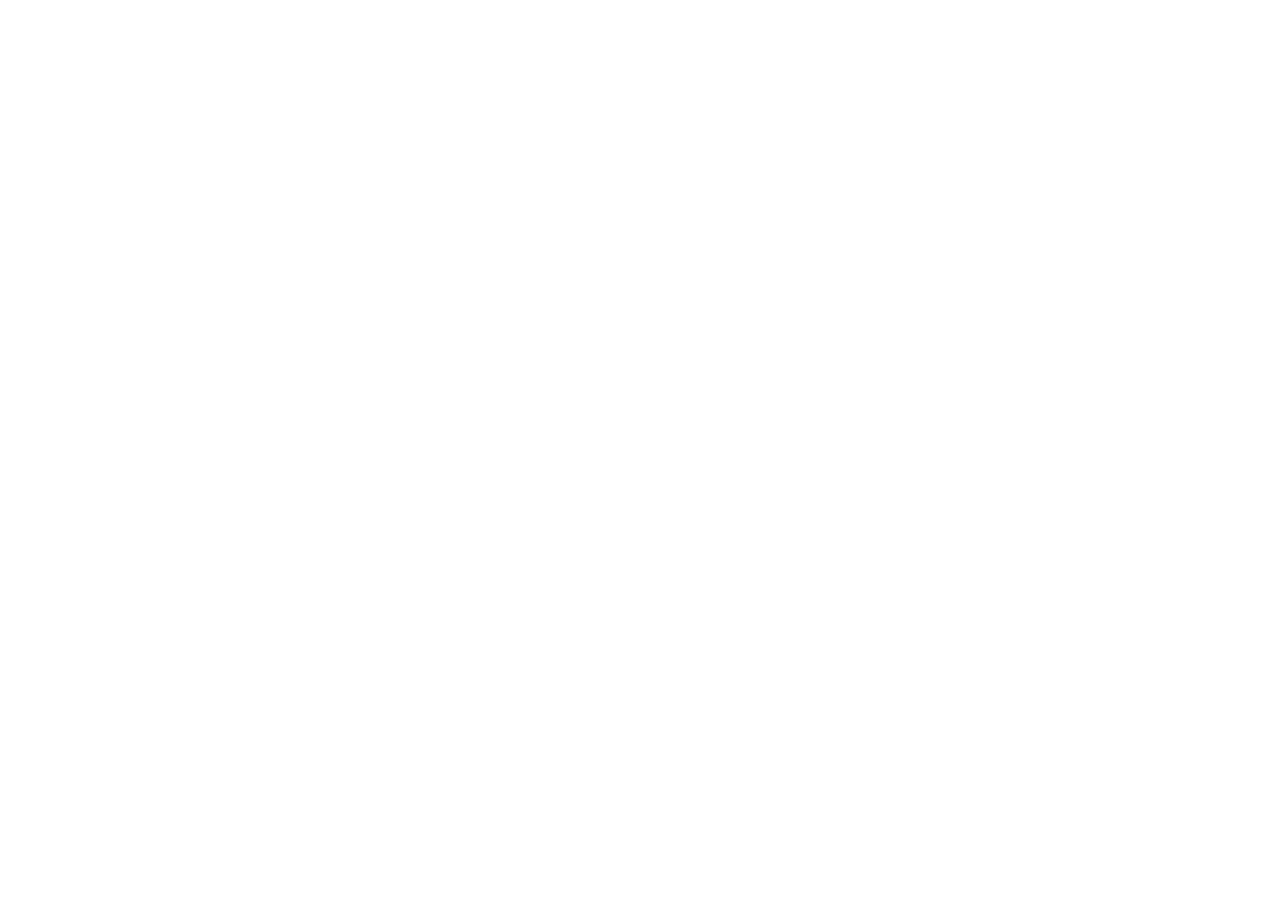
==== index.html @ 34b5a78c "initial commit" ====
<!DOCTYPE html>
<html lang="en">

<head>
    <meta charset="UTF-8">
    <meta http-equiv="X-UA-Compatible" content="IE=edge">
    <meta name="viewport" content="width=device-width, initial-scale=1.0">
    <title>Turn2us | Age Verification</title>
    <link rel="stylesheet" href="style.css">
</head>

<body>

    <script src="index.js"></script>
</body>

</html>
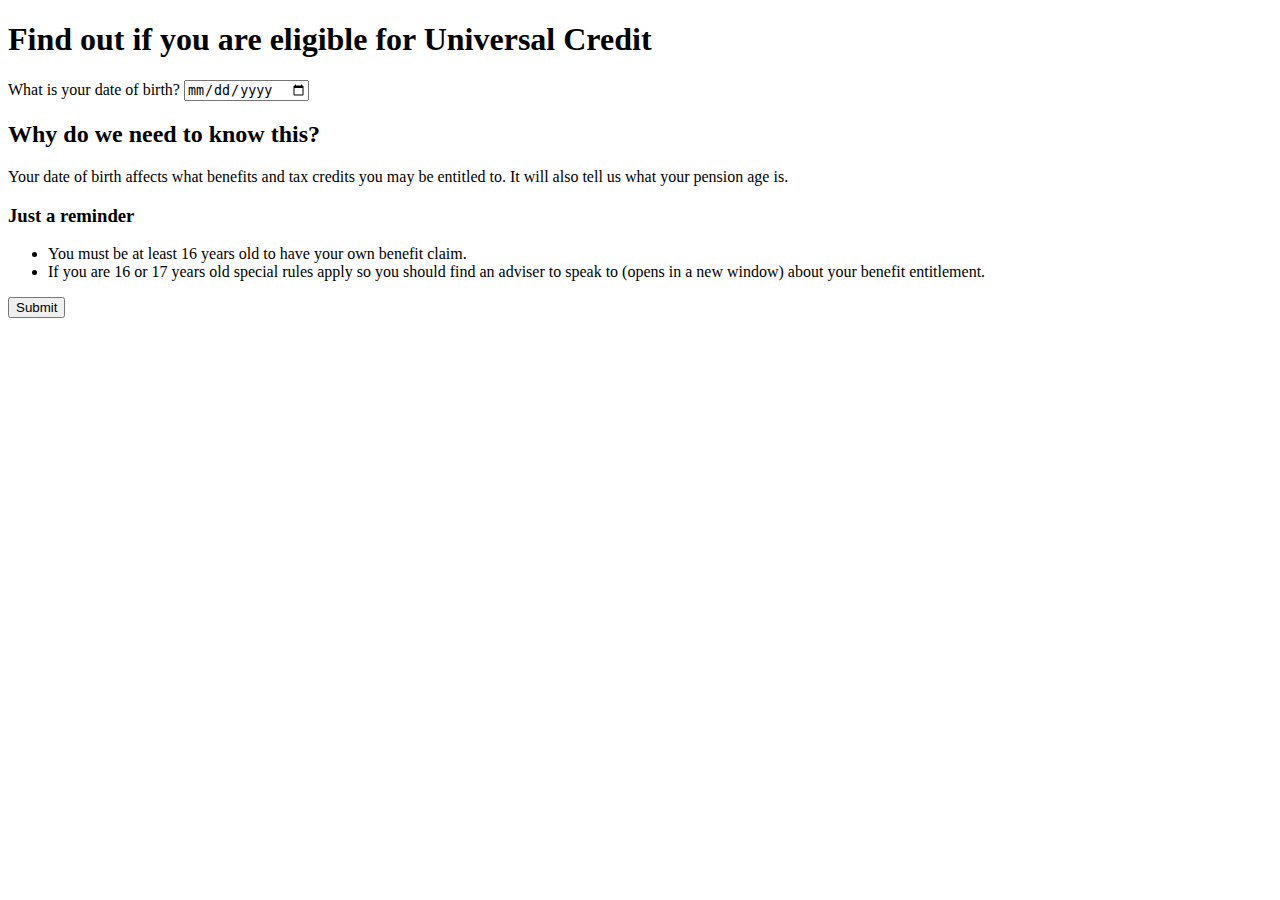
==== commit 526bfb47: "add html elements" ====
--- a/index.html
+++ b/index.html
@@ -10,6 +10,35 @@
 </head>
 
 <body>
+    <h1 id="title">Find out if you are eligible for Universal Credit</h1>
+    <section id="form-section">
+        <form id="form">
+            <label for="dob" id="dob-label">What is your date of birth?</label>
+            <input type="date" name="dob" id="dob">
+            <div>
+                <h2>Why do we need to know this?</h2>
+                <p>
+                    Your date of birth affects what benefits and tax credits you may be entitled to. It will also tell
+                    us
+                    what
+                    your pension age is.
+                </p>
+                <h3>Just a reminder</h3>
+                <ul>
+                    <li>
+                        You must be at least 16 years old to have your own benefit claim.
+                    </li>
+                    <li>
+                        If you are 16 or 17 years old special rules apply so you should find an adviser to speak to
+                        (opens
+                        in a
+                        new window) about your benefit entitlement.
+                    </li>
+                </ul>
+            </div>
+            <button type="submit">Submit</button>
+        </form>
+    </section>
 
     <script src="index.js"></script>
 </body>
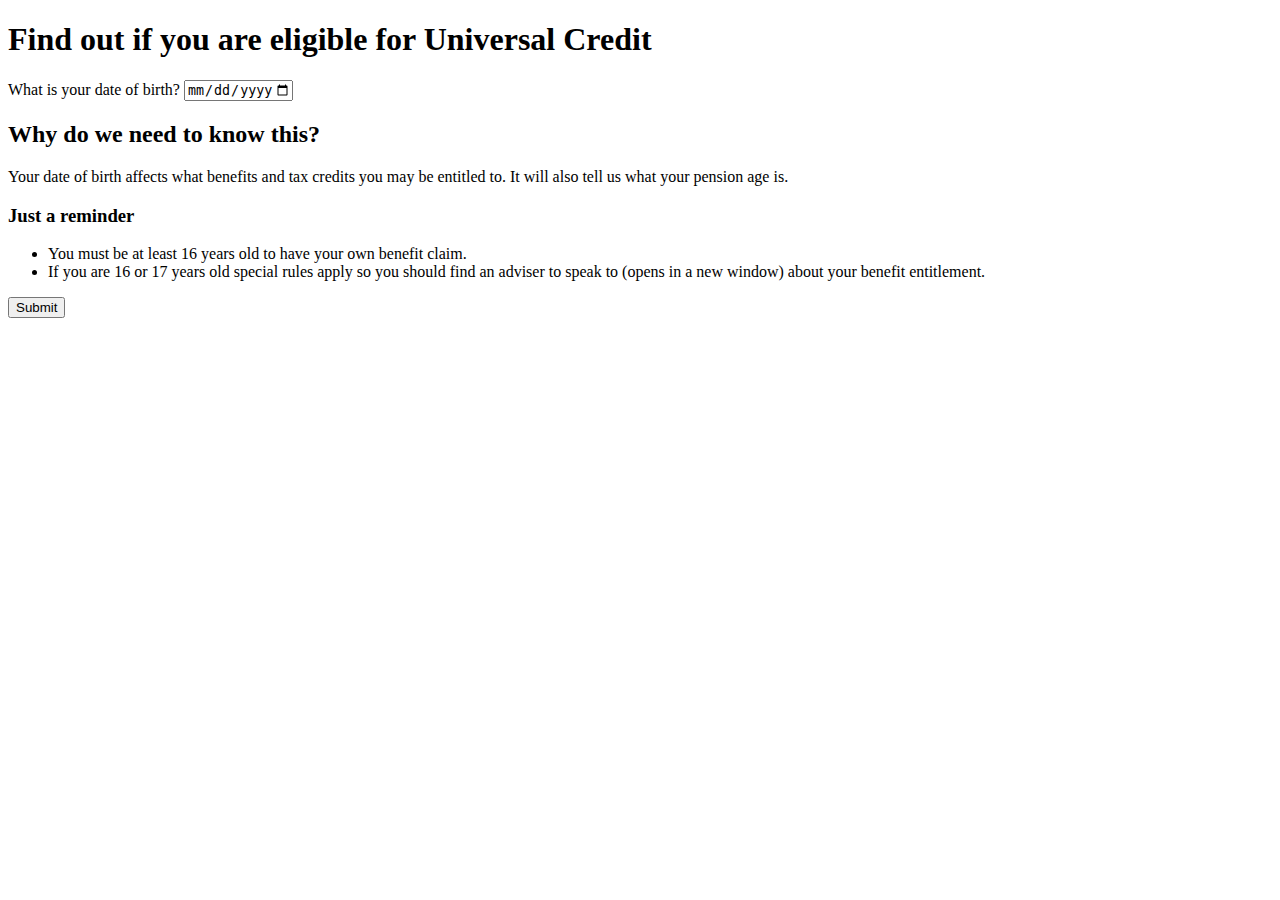
==== commit 9fe22a5e: "update file" ====
--- a/index.html
+++ b/index.html
@@ -14,7 +14,7 @@
     <section id="form-section">
         <form id="form">
             <label for="dob" id="dob-label">What is your date of birth?</label>
-            <input type="date" name="dob" id="dob">
+            <input type="date" name="dob" id="dob" min="1900-01-01" required>
             <div>
                 <h2>Why do we need to know this?</h2>
                 <p>
@@ -30,9 +30,7 @@
                     </li>
                     <li>
                         If you are 16 or 17 years old special rules apply so you should find an adviser to speak to
-                        (opens
-                        in a
-                        new window) about your benefit entitlement.
+                        (opens in a new window) about your benefit entitlement.
                     </li>
                 </ul>
             </div>
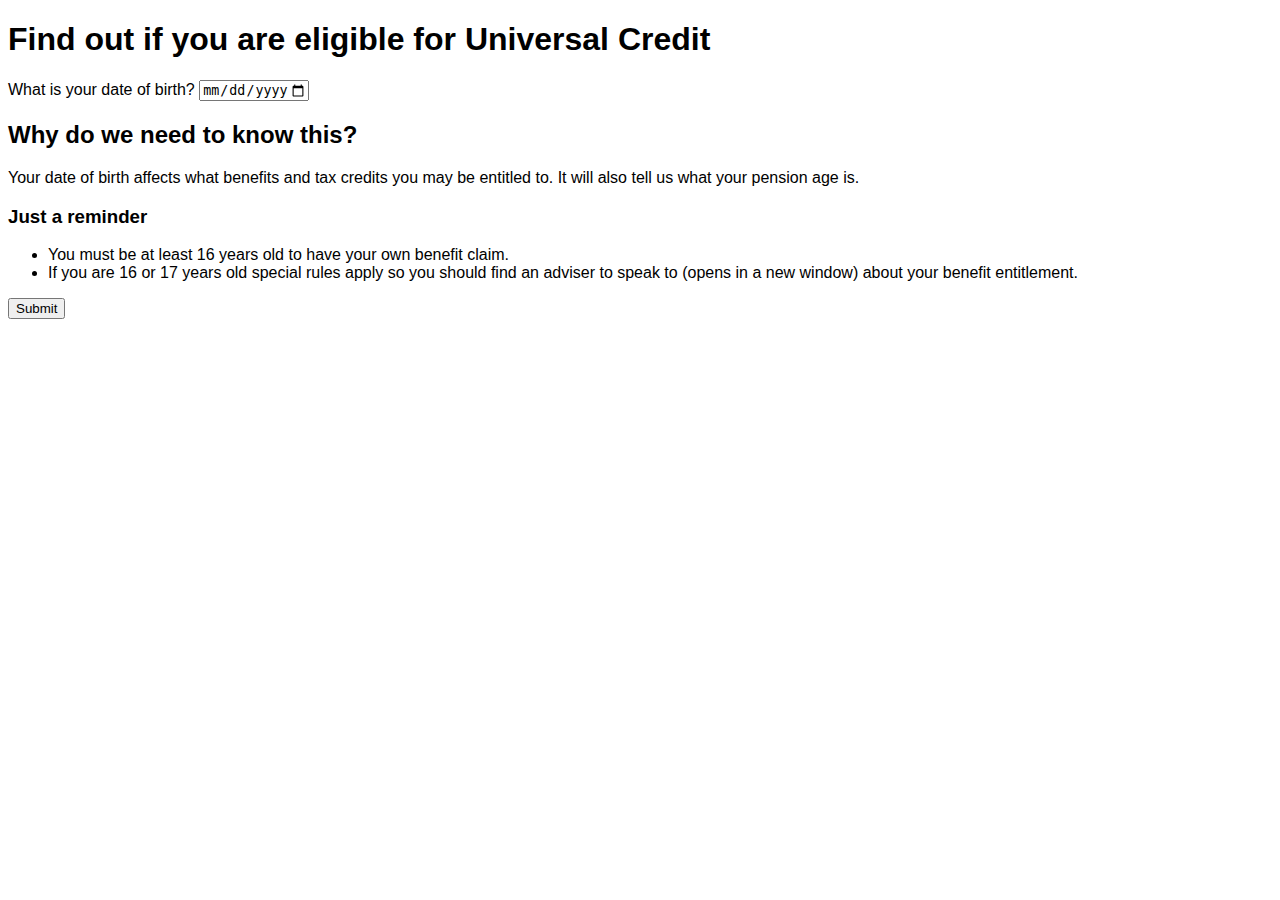
==== commit 57940ee5: "add fonts" ====
--- a/index.html
+++ b/index.html
@@ -7,6 +7,8 @@
     <meta name="viewport" content="width=device-width, initial-scale=1.0">
     <title>Turn2us | Age Verification</title>
     <link rel="stylesheet" href="style.css">
+    <link href="https://api.fontshare.com/css?f[]=general-sans@400,500&display=swap" rel="stylesheet">
+    <link href="https://fonts.googleapis.com/css2?family=Roboto+Slab:wght@400;500&display=swap" rel="stylesheet">
 </head>
 
 <body>
--- a/style.css
+++ b/style.css
@@ -0,0 +1,4 @@
+html {
+  font-family: "Roboto Slab", serif;
+  font-family: "General Sans", sans-serif;
+}
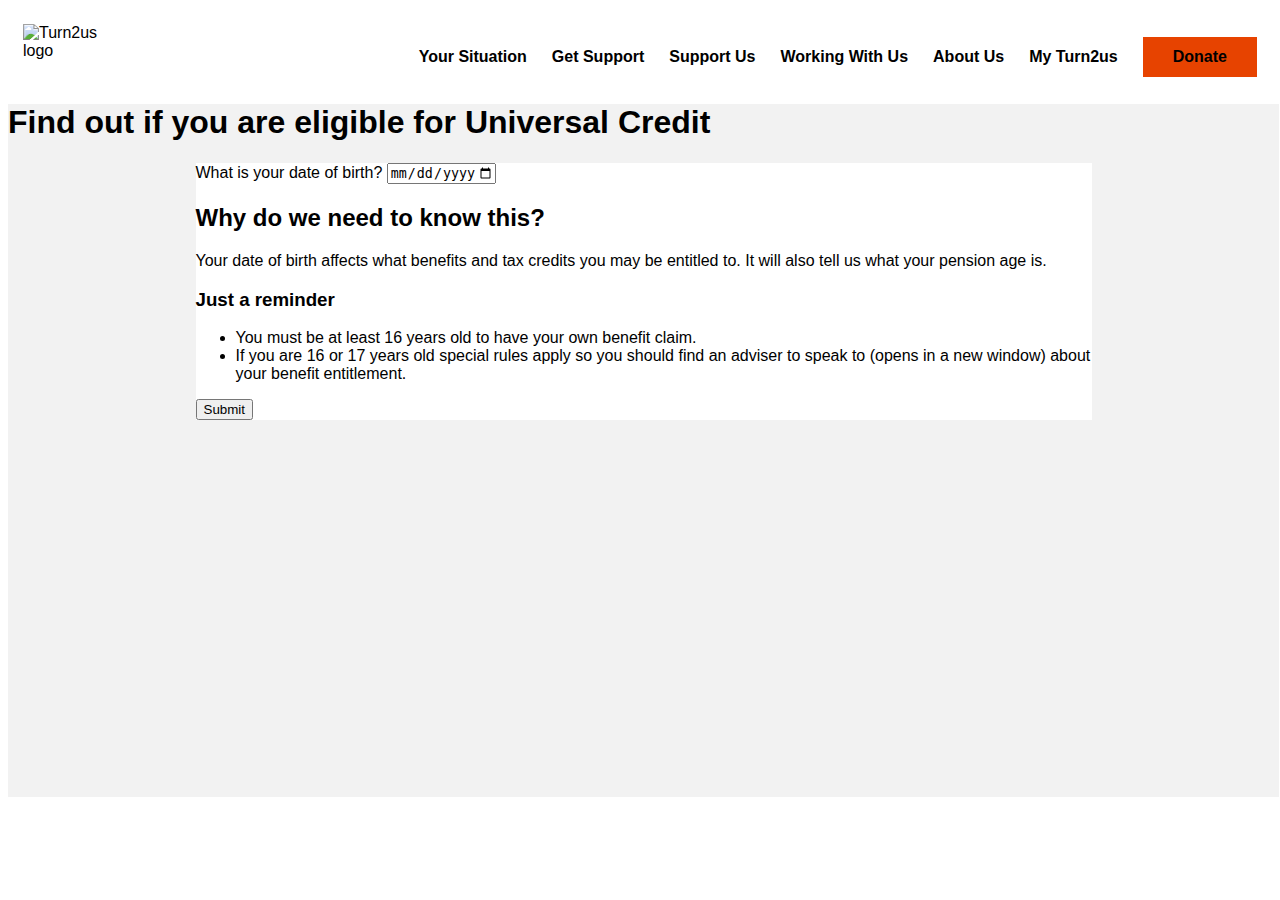
==== commit 3062c9a7: "style header" ====
--- a/index.html
+++ b/index.html
@@ -12,33 +12,54 @@
 </head>
 
 <body>
-    <h1 id="title">Find out if you are eligible for Universal Credit</h1>
-    <section id="form-section">
-        <form id="form">
-            <label for="dob" id="dob-label">What is your date of birth?</label>
-            <input type="date" name="dob" id="dob" min="1900-01-01" required>
-            <div>
-                <h2>Why do we need to know this?</h2>
-                <p>
-                    Your date of birth affects what benefits and tax credits you may be entitled to. It will also tell
-                    us
-                    what
-                    your pension age is.
-                </p>
-                <h3>Just a reminder</h3>
-                <ul>
-                    <li>
-                        You must be at least 16 years old to have your own benefit claim.
-                    </li>
-                    <li>
-                        If you are 16 or 17 years old special rules apply so you should find an adviser to speak to
-                        (opens in a new window) about your benefit entitlement.
-                    </li>
-                </ul>
-            </div>
-            <button type="submit">Submit</button>
-        </form>
-    </section>
+    <header>
+        <img src="https://benefits-calculator.turn2us.org.uk/static/images/Turn2us_Logo_Orange_Black_Horizontal_RGB_mini.png"
+            alt="Turn2us logo" id="logo">
+        <nav>
+            <ul id="nav-menu">
+                <li>Your Situation</li>
+                <li>Get Support</li>
+                <li>Support Us</li>
+                <li>Working With Us</li>
+                <li>About Us</li>
+                <li>My Turn2us</li>
+                <li>Donate</li>
+            </ul>
+        </nav>
+    </header>
+
+    <main>
+        <h1 id="title">Find out if you are eligible for Universal Credit</h1>
+        <section id="form-section">
+            <form id="form">
+                <label for="dob" id="dob-label">What is your date of birth?</label>
+                <input type="date" name="dob" id="dob" min="1900-01-01" required>
+                <div>
+                    <h2>Why do we need to know this?</h2>
+                    <p>
+                        Your date of birth affects what benefits and tax credits you may be entitled to. It will also
+                        tell
+                        us
+                        what
+                        your pension age is.
+                    </p>
+                    <h3>Just a reminder</h3>
+                    <ul>
+                        <li>
+                            You must be at least 16 years old to have your own benefit claim.
+                        </li>
+                        <li>
+                            If you are 16 or 17 years old special rules apply so you should find an adviser to speak to
+                            (opens in a new window) about your benefit entitlement.
+                        </li>
+                    </ul>
+                </div>
+                <button type="submit">Submit</button>
+            </form>
+        </section>
+    </main>
+
+    <footer></footer>
 
     <script src="index.js"></script>
 </body>
--- a/style.css
+++ b/style.css
@@ -2,3 +2,55 @@
   font-family: "Roboto Slab", serif;
   font-family: "General Sans", sans-serif;
 }
+
+header {
+  background-color: white;
+  display: flex;
+  flex-direction: row;
+  flex-wrap: wrap;
+  justify-content: space-between;
+  align-items: center;
+  height: 70px;
+  padding: 0 15px 5px 15px;
+}
+
+#nav-menu {
+  height: 65px;
+  align-items: center;
+  display: flex;
+  flex-direction: row;
+  flex-wrap: wrap;
+  gap: 25px;
+}
+
+#nav-menu > li {
+  font-size: 1rem;
+  list-style: none;
+  font-weight: 600;
+}
+
+#nav-menu > li:last-child {
+  background-color: #e74300;
+  padding: 11px 30px;
+}
+
+#nav-menu > li:hover {
+  text-decoration: underline;
+}
+#logo {
+  width: 100px;
+  height: 65px;
+}
+
+main {
+  width: 99.3vw;
+  height: 77vh;
+  background-color: #f2f2f2;
+}
+
+#form-section {
+  width: 70vw;
+  background-color: white;
+  display: block;
+  margin: 0 auto;
+}
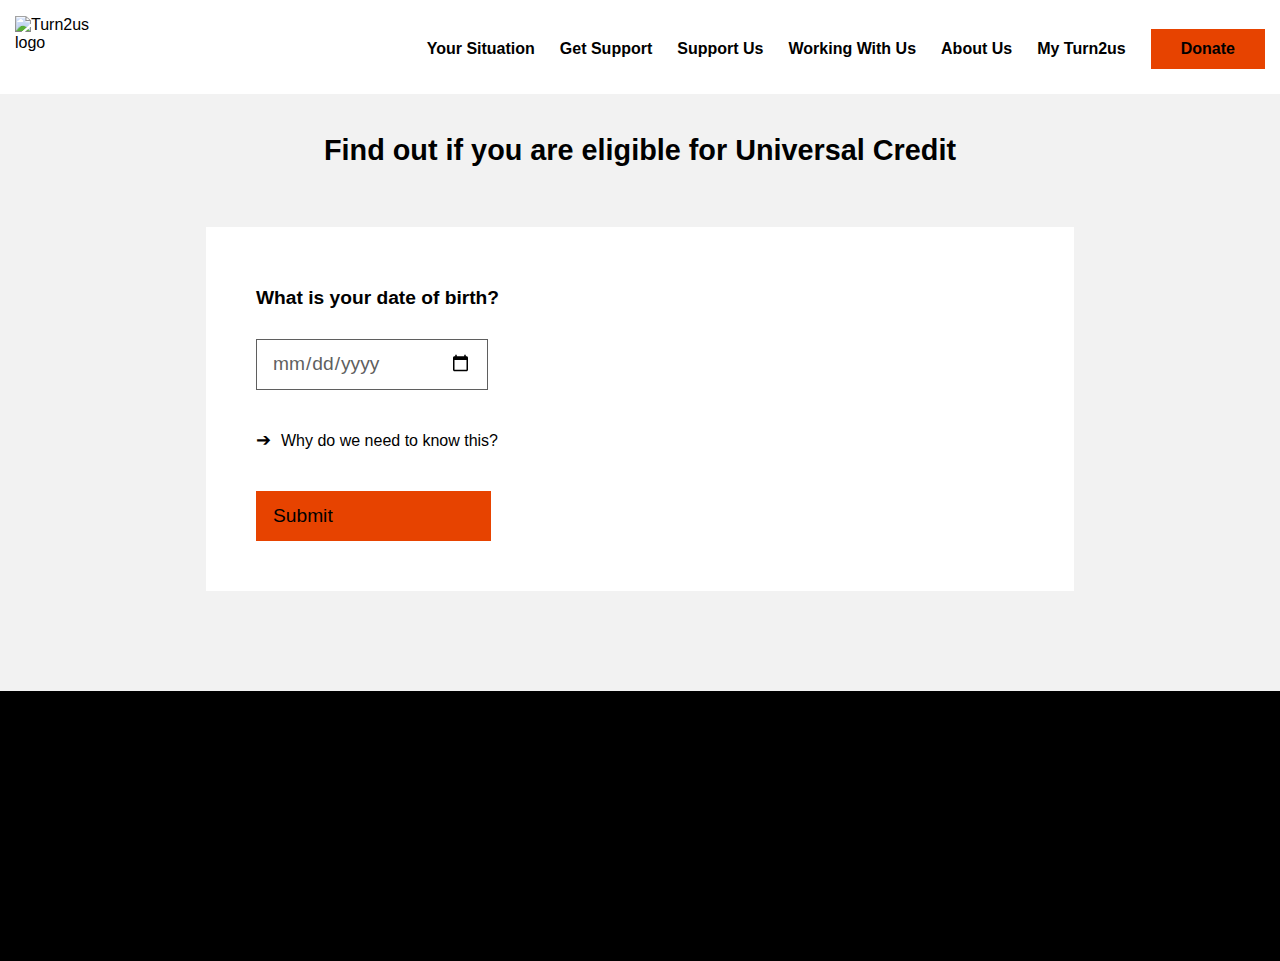
==== commit 99f3bd7b: "style pages" ====
--- a/index.html
+++ b/index.html
@@ -8,7 +8,7 @@
     <title>Turn2us | Age Verification</title>
     <link rel="stylesheet" href="style.css">
     <link href="https://api.fontshare.com/css?f[]=general-sans@400,500&display=swap" rel="stylesheet">
-    <link href="https://fonts.googleapis.com/css2?family=Roboto+Slab:wght@400;500&display=swap" rel="stylesheet">
+    <link href="https://fonts.googleapis.com/css2?family=Roboto+Slab:wght@300;400;500&display=swap" rel="stylesheet">
 </head>
 
 <body>
@@ -32,10 +32,14 @@
         <h1 id="title">Find out if you are eligible for Universal Credit</h1>
         <section id="form-section">
             <form id="form">
-                <label for="dob" id="dob-label">What is your date of birth?</label>
-                <input type="date" name="dob" id="dob" min="1900-01-01" required>
-                <div>
-                    <h2>Why do we need to know this?</h2>
+                <article id="label-input">
+                    <label for="dob" id="dob-label">What is your date of birth?</label>
+                    <input type="date" name="dob" id="dob" min="1900-01-01" required>
+                </article>
+                <h3 id="info-btn" class="info-btn">
+                    <span id="arrow">➔</span>Why do we need to know this?
+                </h3>
+                <div class="hide-info">
                     <p>
                         Your date of birth affects what benefits and tax credits you may be entitled to. It will also
                         tell
@@ -43,18 +47,19 @@
                         what
                         your pension age is.
                     </p>
-                    <h3>Just a reminder</h3>
+                    <h4>Just a reminder</h4>
                     <ul>
                         <li>
                             You must be at least 16 years old to have your own benefit claim.
                         </li>
                         <li>
-                            If you are 16 or 17 years old special rules apply so you should find an adviser to speak to
-                            (opens in a new window) about your benefit entitlement.
+                            If you are 16 or 17 years old special rules apply so you should <a href=""> find an adviser
+                                to speak to
+                                (opens in a new window)</a> about your benefit entitlement.
                         </li>
                     </ul>
                 </div>
-                <button type="submit">Submit</button>
+                <button type="submit" id="submit">Submit</button>
             </form>
         </section>
     </main>
--- a/style.css
+++ b/style.css
@@ -1,6 +1,12 @@
 html {
   font-family: "Roboto Slab", serif;
   font-family: "General Sans", sans-serif;
+}
+
+body {
+  width: 100%;
+  padding: 0;
+  margin: 0;
 }
 
 header {
@@ -43,14 +49,134 @@
 }
 
 main {
-  width: 99.3vw;
-  height: 77vh;
+  width: 100%;
+  height: auto;
+  padding-bottom: 100px;
   background-color: #f2f2f2;
 }
 
+#title {
+  text-align: center;
+  font-size: 1.8rem;
+  padding: 40px 0;
+}
+
 #form-section {
-  width: 70vw;
+  width: 60vw;
   background-color: white;
   display: block;
   margin: 0 auto;
+  padding: 50px;
 }
+
+#label-input {
+  display: flex;
+  flex-direction: column;
+}
+
+#dob-label {
+  font-size: 1.2rem;
+  font-weight: 600;
+  margin: 10px 0 30px 0;
+}
+
+#dob {
+  width: 200px;
+  height: 35px;
+  padding: 7px 15px;
+  font-family: "General Sans", sans-serif;
+  font-size: 1.2rem;
+  color: rgb(95, 95, 95);
+  border-radius: 0;
+  border: 1px solid rgb(95, 95, 95);
+  cursor: text;
+}
+
+#info-btn {
+  margin: 40px 0 10px 0;
+  background-color: transparent;
+  border-color: transparent;
+  font-size: 1rem;
+  font-family: "General Sans", sans-serif;
+  font-weight: 500;
+  cursor: pointer;
+}
+
+#arrow {
+  margin-right: 10px;
+  font-size: 1.1rem;
+}
+
+.hide-info {
+  display: none;
+}
+
+.active-info {
+  display: block;
+}
+
+.active-btn {
+  color: #e74300;
+  text-decoration: underline;
+}
+
+.active-arrow {
+  color: black;
+  text-decoration: none;
+}
+
+.hide-info {
+  font-family: "Roboto Slab", serif;
+  font-weight: 300;
+  font-size: 1.1rem;
+  border: #e74300 1px solid;
+  padding: 15px;
+  text-align: justify;
+}
+
+#submit {
+  color: black;
+  background-color: #e74300;
+  border-radius: 0;
+  border: 2px solid #e74300;
+  font-family: "General Sans", sans-serif;
+  margin-top: 30px;
+  width: 235px;
+  height: 50px;
+  padding: 7px 15px;
+  font-size: 1.2rem;
+  text-align: left;
+  font-weight: 500;
+  cursor: pointer;
+}
+
+#submit:hover {
+  background-color: white;
+  text-decoration: underline;
+}
+
+footer {
+  height: 30vh;
+  background-color: black;
+  color: white;
+  width: 100%;
+}
+
+#eligible {
+  width: 60vw;
+  background-color: white;
+  display: block;
+  margin: 0 auto;
+  padding: 50px;
+  font-family: "Roboto Slab", serif;
+  font-weight: 300;
+}
+
+.output {
+  color: #e74300;
+  font-family: "General Sans", sans-serif;
+}
+
+a {
+  color: #e74300;
+}
